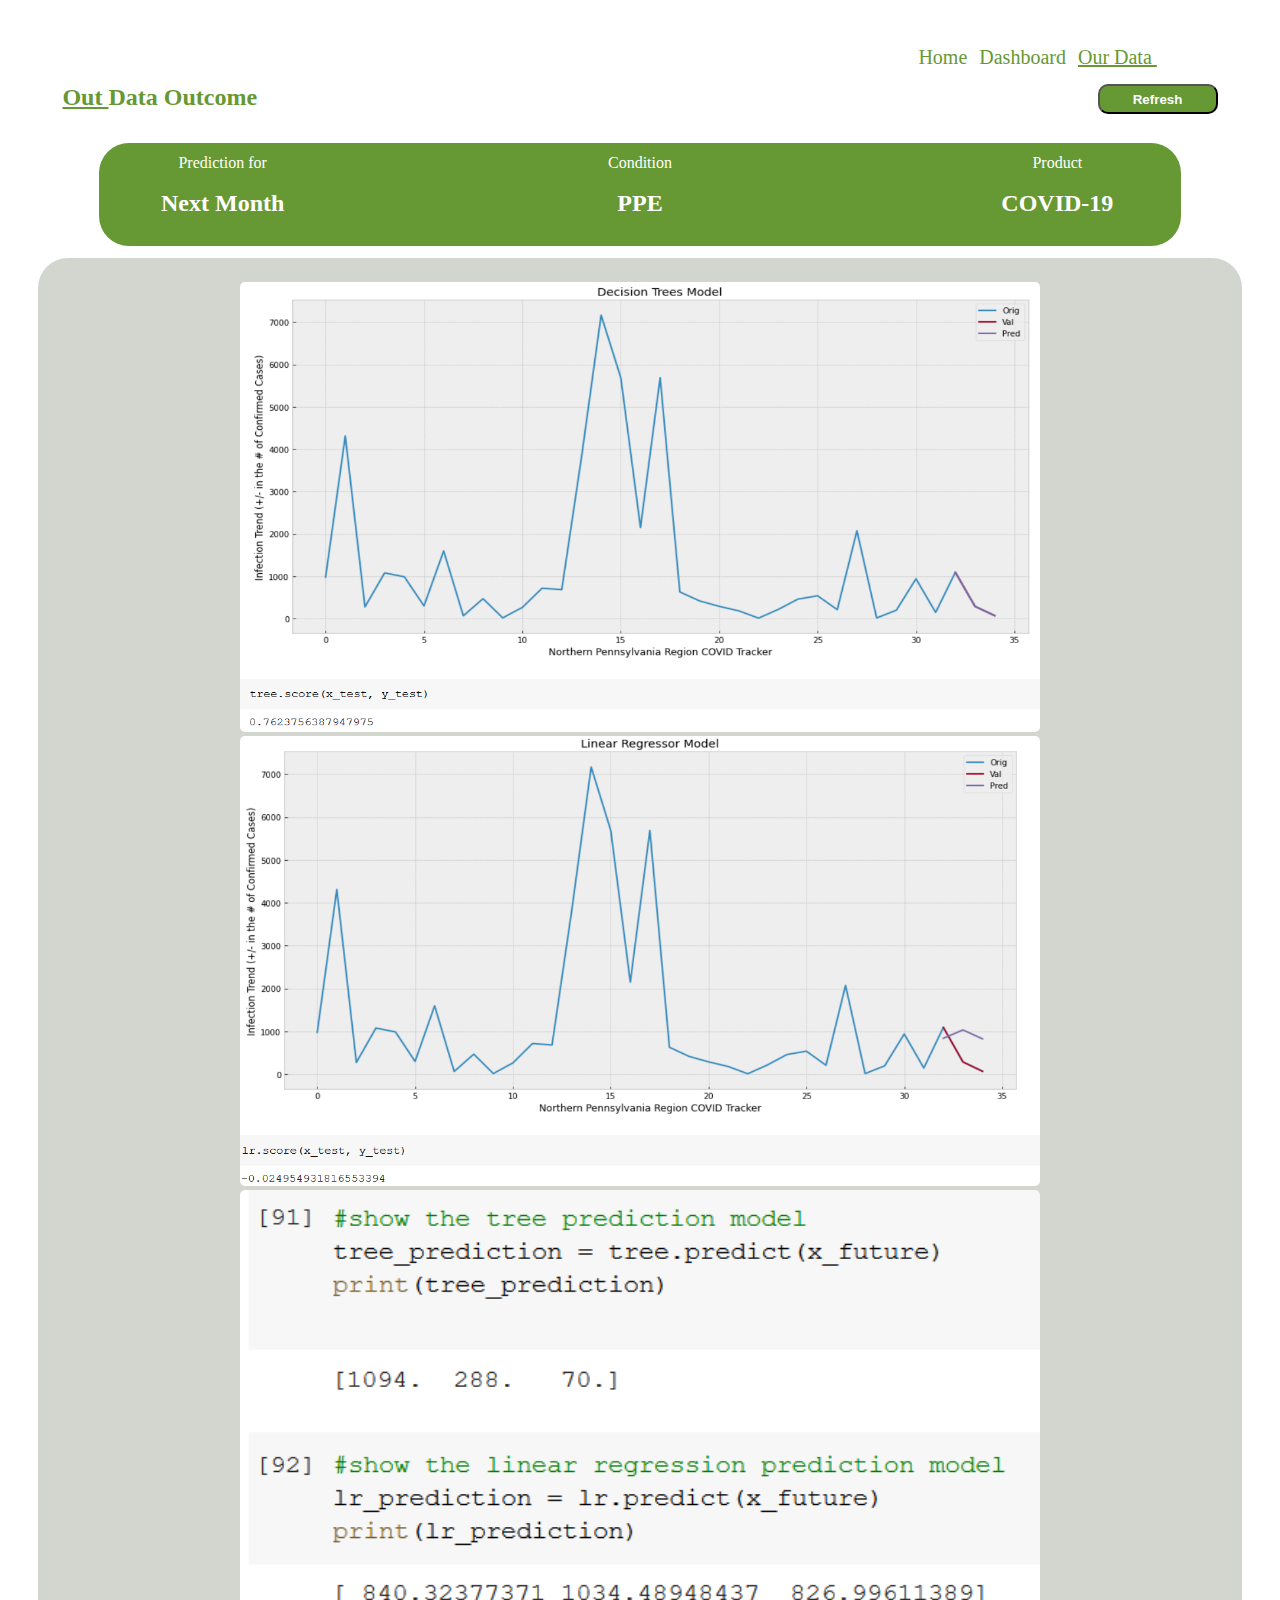
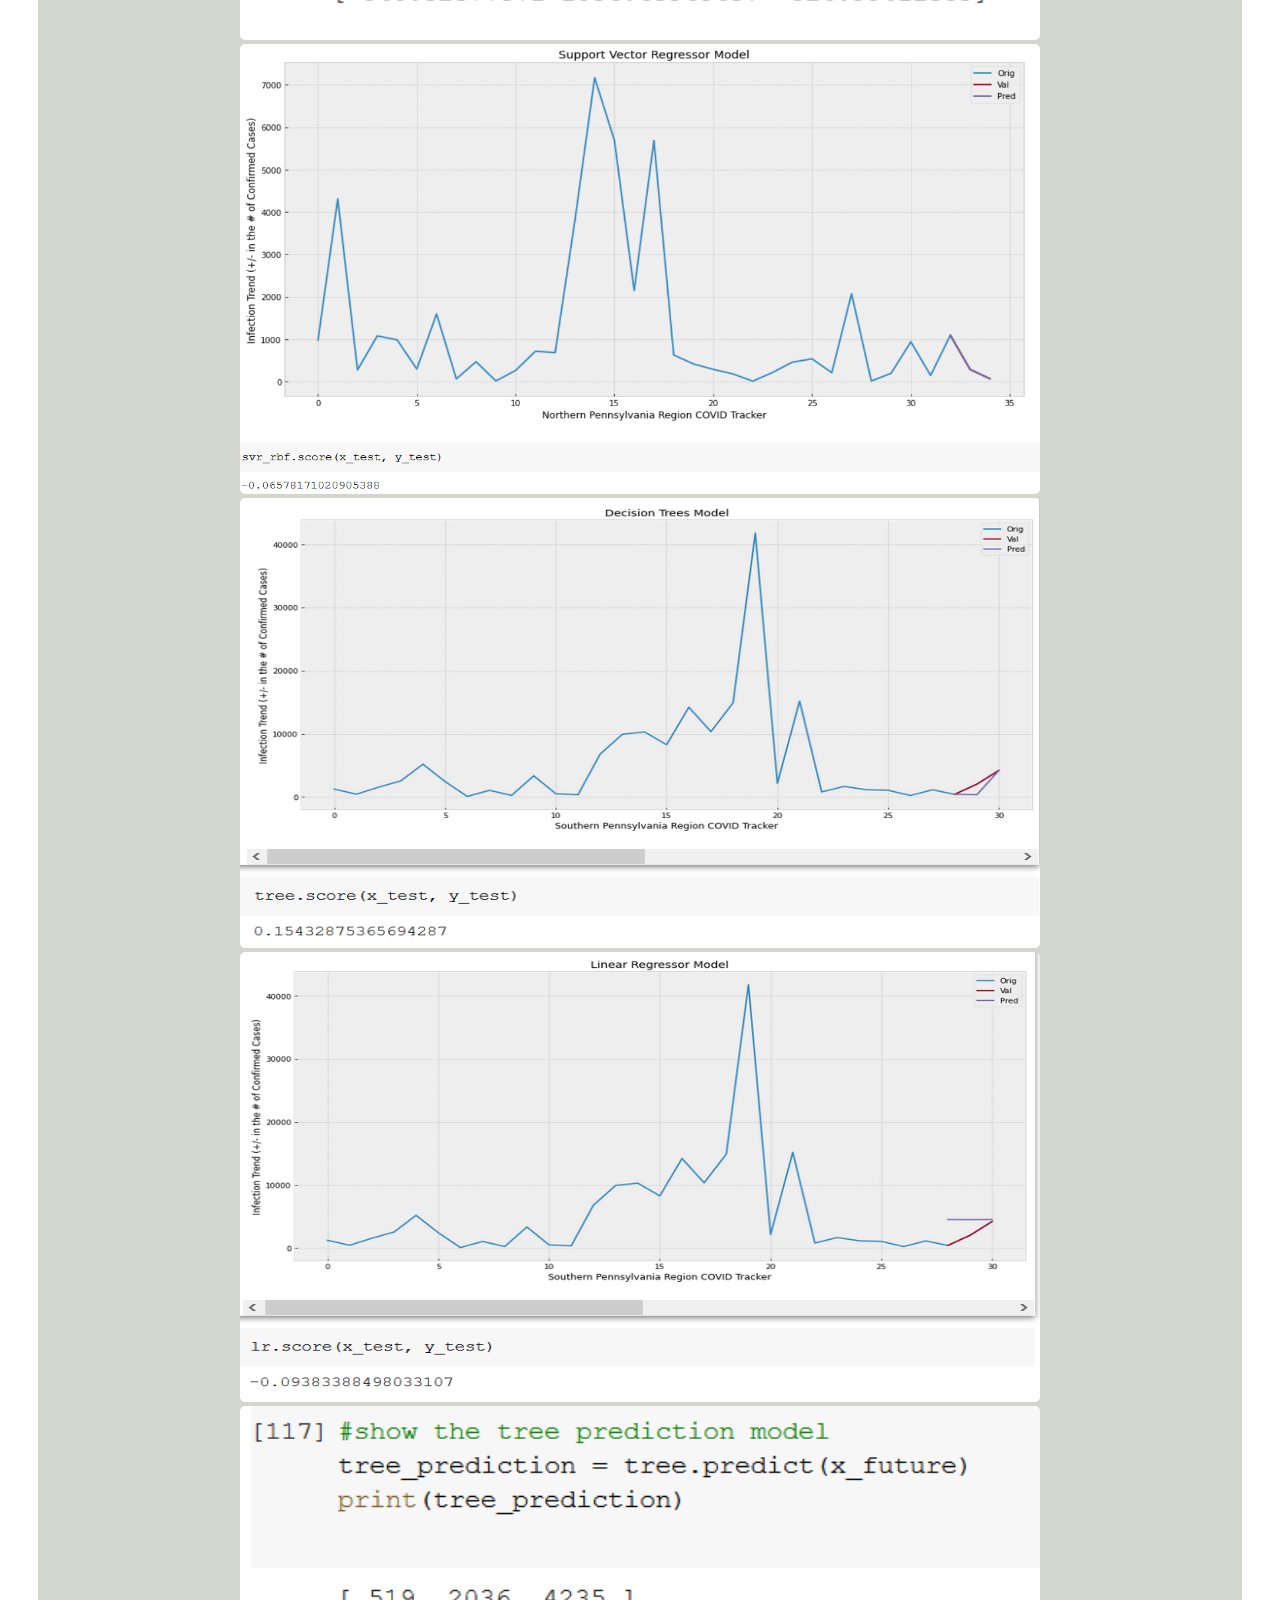
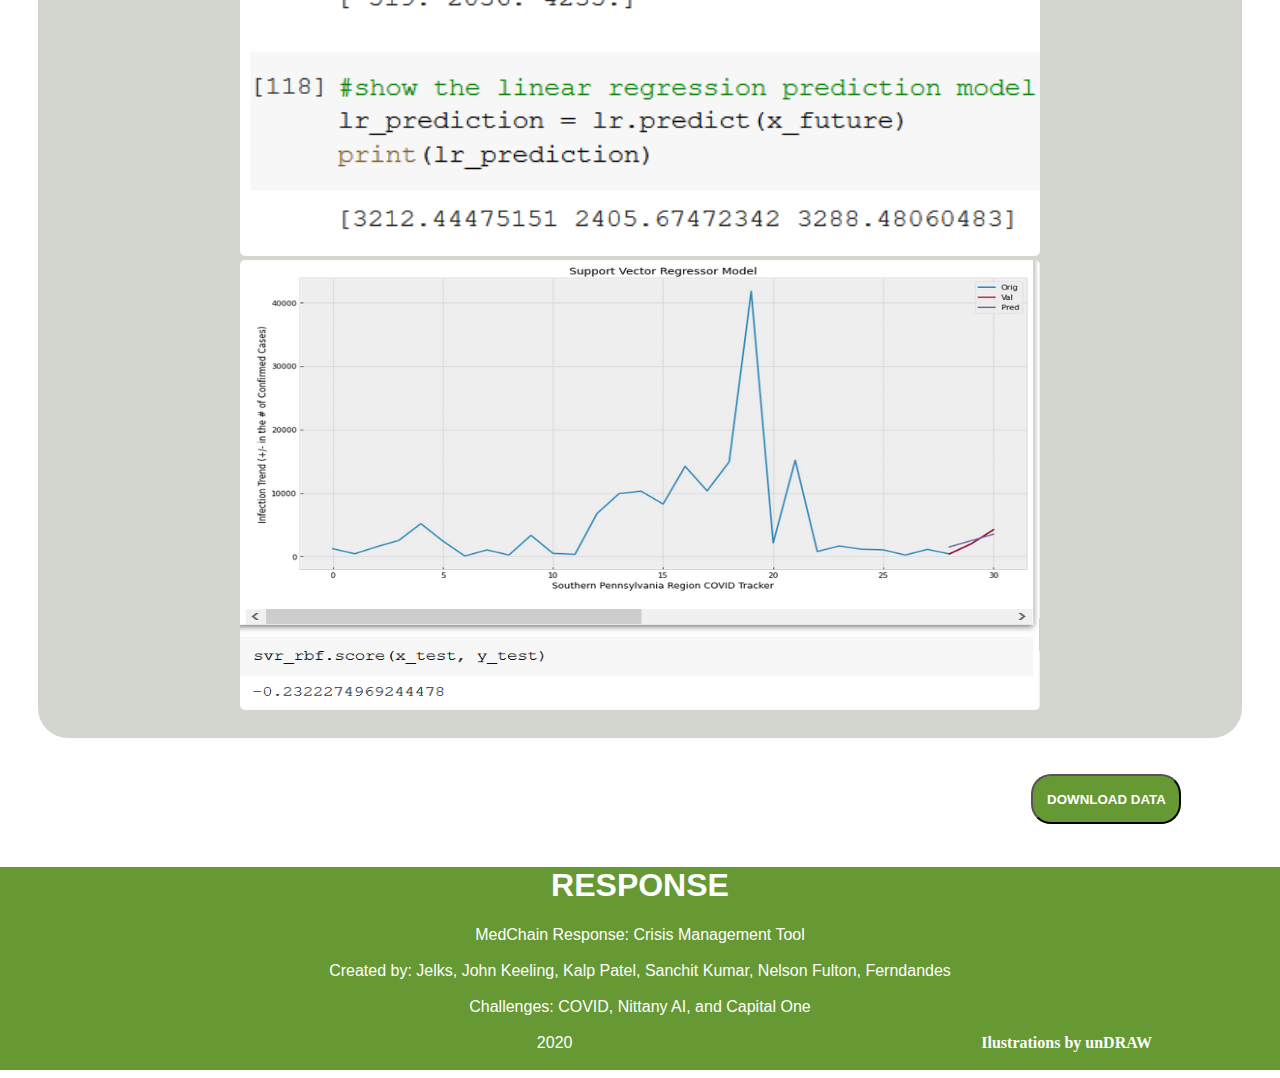
==== src/ourData.html @ 18c5ef17 "Add files via upload" ====
<!DOCTYPE html>
<html lang="en">

    <head>
        <meta charset="UTF-8">
        <meta name="viewport" content="width=device-width, initial-scale=1.0">
        <meta name="author" content="Kalp Patel">
        <title>Our Data</title>
        <link rel="stylesheet" href="styles.css">
        <script src="scripts.js"></script>
        <link rel="icon" type="image/png" href="img/Logo Icon.png">
    </head>

    <body>
        <div class="body">
            <div class="header">
                <img src="img/logo-text.png" alt="">
                <div id="right2">
                    <a id="link" href="index.html">Home</a> &nbsp;
                    <a id="link" href="dashboard.html">Dashboard</a> &nbsp;
                    <a id="link" href="ourData.html"><u>Our Data </u></a> &nbsp;&nbsp;
                </div>
            </div>
            <div class="dashboard">
                <div class="title2">
                    <button class="refresh" onClick="window.location.reload();">Refresh</button>
                    <h2>
                        <u>Out </u>Data Outcome
                    </h2>
                </div>
                <div class="predictions">
                    <div class='greenBubble'>
                        <div id="left1">
                            Prediction for <br><br>
                            <span id="h1">Next Month</span>
                        </div>
                        <div id="right1">
                            Product <br><br>
                            <span id="h1">COVID-19</span>
                        </div>
                        <div id="center1">
                            Condition <br><br>
                            <span id="h1">PPE</span>
                        </div>
                        <br>
                    </div>
                </div>
            </div>
            <div class="predictionGraphs">
                <img id="predictionImage" src="img/PA_NorthernRegion_MLAnalytics/DecisionTreesModel.png"> <br>
                <img id="predictionImage" src="img/PA_NorthernRegion_MLAnalytics/LinearRmodel.png"> <br>
                <img id="predictionImage" src="img/PA_NorthernRegion_MLAnalytics/predictions.png"> <br>
                <img id="predictionImage" src="img/PA_NorthernRegion_MLAnalytics/SVRmodel.png"> <br>
                <img id="predictionImage" src="img/PA_SouthernRegion_ML_Analytics/DecisionTrees_model.png"> <br>
                <img id="predictionImage" src="img/PA_SouthernRegion_ML_Analytics/LinearRmodel.png"> <br>
                <img id="predictionImage" src="img/PA_SouthernRegion_ML_Analytics/predictions.png"> <br>
                <img id="predictionImage" src="img/PA_SouthernRegion_ML_Analytics/SVR_model.png"> <br>
            </div>
            <br><br>
            <div class="endBtn">
                <div class="downloadData">
                    <button id="downloadData" type="submit" onclick="window.open('PA_CovidData.zip')">
                        DOWNLOAD DATA </button>
                </div>
            </div>
        </div>
        <br><br><br><br>
        <div class="endMsg">
            <div class="downloadData">
                <h1 id="responseHeader">RESPONSE</h1>
                <span id="ending">MedChain Response: Crisis Management Tool</span> <br><br>
                <span id="ending">Created by: Jelks, John Keeling, Kalp Patel, Sanchit Kumar, Nelson Fulton,
                    Ferndandes</span> <br><br>
                <span id="ending">Challenges: COVID, Nittany AI, and Capital One</span> <br><br>
                <span id="ending">2020</span>
                <span id="resource">Ilustrations by unDRAW</span>
                <br><br>
            </div>
        </div>
    </body>

</html>
---- src/styles.css ----
body {
    background-color: white;
    margin-left: 0;
    margin-right: 0;
}

.mainPrediction {
    background-color: #d2d6cf;
    border-radius: 30px;
    padding-left: 2%;
    padding-top: 2%;
    padding-right: 2%;
    padding-bottom: 2%;
}

.supplyLocations {
    background-color: #d2d6cf;
    border-radius: 30px;
    padding-left: 2%;
    padding-top: 2%;
    padding-right: 2%;
    padding-bottom: 2%;
}

.numberOfCases {
    background-color: white;
    border-radius: 15px;
    padding-left: 2%;
    padding-top: 2px;
    padding-right: 2%;
    padding-bottom: 2%;
    text-align: center;
    font-weight: bold;
    font-family: 'Courier New', Courier, monospace;
}

.smartPredictions, .supplyChainSystem, .predictiveAnalytics {
    background-color: white;
    border-radius: 25px;
    padding-left: 4%;
    padding-top: 2px;
    padding-right: 4%;
    padding-bottom: 2%;
    color: #669833;
    font-weight: bold;
    font-family: 'Courier New', Courier, monospace;
}

.text {
    font-weight: bold;
}

.go {
    background-color: #669833;
    font-weight: bold;
    color: white;
    size: 30px;
    border-radius: 10px;
}

.select{
    background-color: #669833;
    font-weight: bold;
    color: white;
    size: 30px;
    border-radius: 10px;
}

.supplierWorldMap {
    height: 90%;
    width: 90%;
}

.predictions {
    padding-left: 5%;
    padding-right: 5%;
    padding-top: 1%;
    padding-bottom: 1%;
}

.greenBubble {
    background-color: #669833;
    padding-left: 5%;
    padding-right: 5%;
    padding-top: 1%;
    padding-bottom: 1%;
    border-radius: 30px;
    color: white;
}

.middle{
    background-color: #d2d6cf;
    border-radius: 20px;
    padding-right: 5%;
    padding-left: 5%;
    padding-top: 5%;
    padding-bottom: 5%;
}

#left{
    float: left;
    width: 100px;
}
#center{
    padding-right: 15%;
    margin: auto;
    width: 100px;
}
#right{
    float: right;
    width: 100px;
    padding-right: 20%;
}

#caseData {
    height: 180%;
    width: 180%;
}

#downloadData {
    background-color: #669833;
    color: white;
    font-weight: bold;
    height: 50px;
    width: 150px;
    border-radius: 20px;
    float: right;
}

.endBtn {
    padding-right: 5%;
}

.endMsg {
    background-color: #669833;
    text-align: center;
    padding-left: 10%;
    padding-right: 10%;
}

#responseHeader {
    font-weight: 900;
    color: white;
    font-family: 'Segoe UI', Tahoma, Geneva, Verdana, sans-serif;
}

#ending {
    color: white;
    float: center;
    font-family: Verdana, Geneva, Tahoma, sans-serif;
}

#resource {
    float: right;
    font-weight: 600;
    color: white;
}

.body {
    padding-left: 3%;
    padding-right: 3%;
    padding-top: 3%;
}

option, select {
    color: #669833;
    font-weight: bold;
    border-radius: 5px;
    font-size: 15px;
}

#midTite {
    color: #669833;
    font-weight: 1000;
    border-radius: 5px;
    font-size: 16px;
}

#left1 {
    float: left;
    width: 140px;
    text-align:center;
}

#center1 {
    margin: auto;
    width: 140px;
    text-align:center;
}

#right1 {
    float: right;
    width: 140px;
    text-align:center;
}

#h1 {
    font-weight: bolder;
    font-size: 24px;
    font-family: Cambria, Cochin, Georgia, Times, 'Times New Roman', serif
}

.title2 {
    padding-left: 2%;
    padding-right: 2%;
    color:#669833;
    font-family: Cambria, Cochin, Georgia, Times, 'Times New Roman', serif
}

.refresh {
    border-radius: 10px;
    height: 30px;
    width: 120px;
    background-color:#669833;
    color: white;
    font-weight: bold;
    float: right;
}

#right2 {
    float: right;
    width: 400px;
    text-align:center;
}

#link {
    color: #669833;
    font-size: 20px;
}

a, a:hover, a:focus, a:active {
    text-decoration: none;
    color: inherit;
}

#right3 {
    float: right;
    width: 1300px;
    text-align: center;
}

.supplierMap {
    text-align: center;
}

.predictionGraphs {
    background-color: #d2d6cf;
    border-radius: 30px;
    padding-left: 2%;
    padding-top: 2%;
    padding-right: 2%;
    padding-bottom: 2%;
    text-align: center;
}

#predictionImage {
    height: 450px;
    width: 800px;
    border-radius: 5px;
}

#supplyMap {
    width: 1000px;
    height: 700px;
}
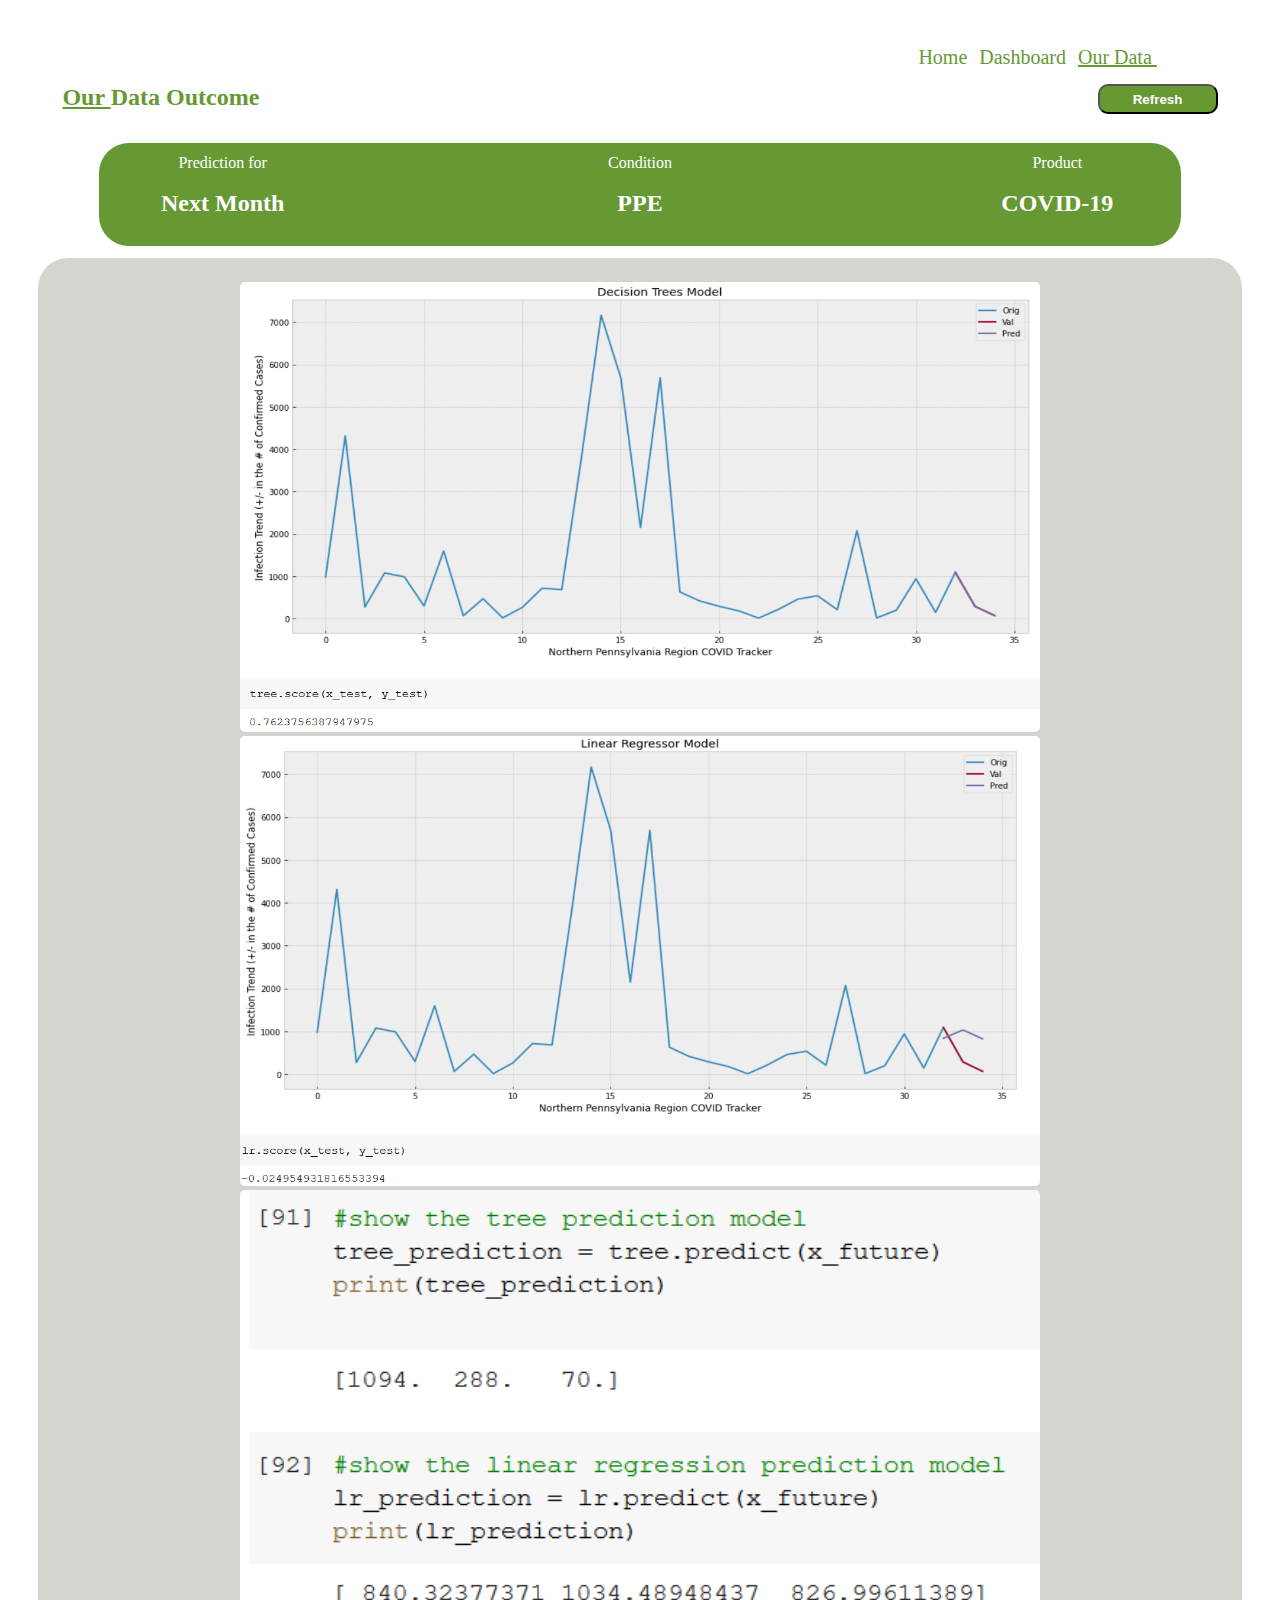
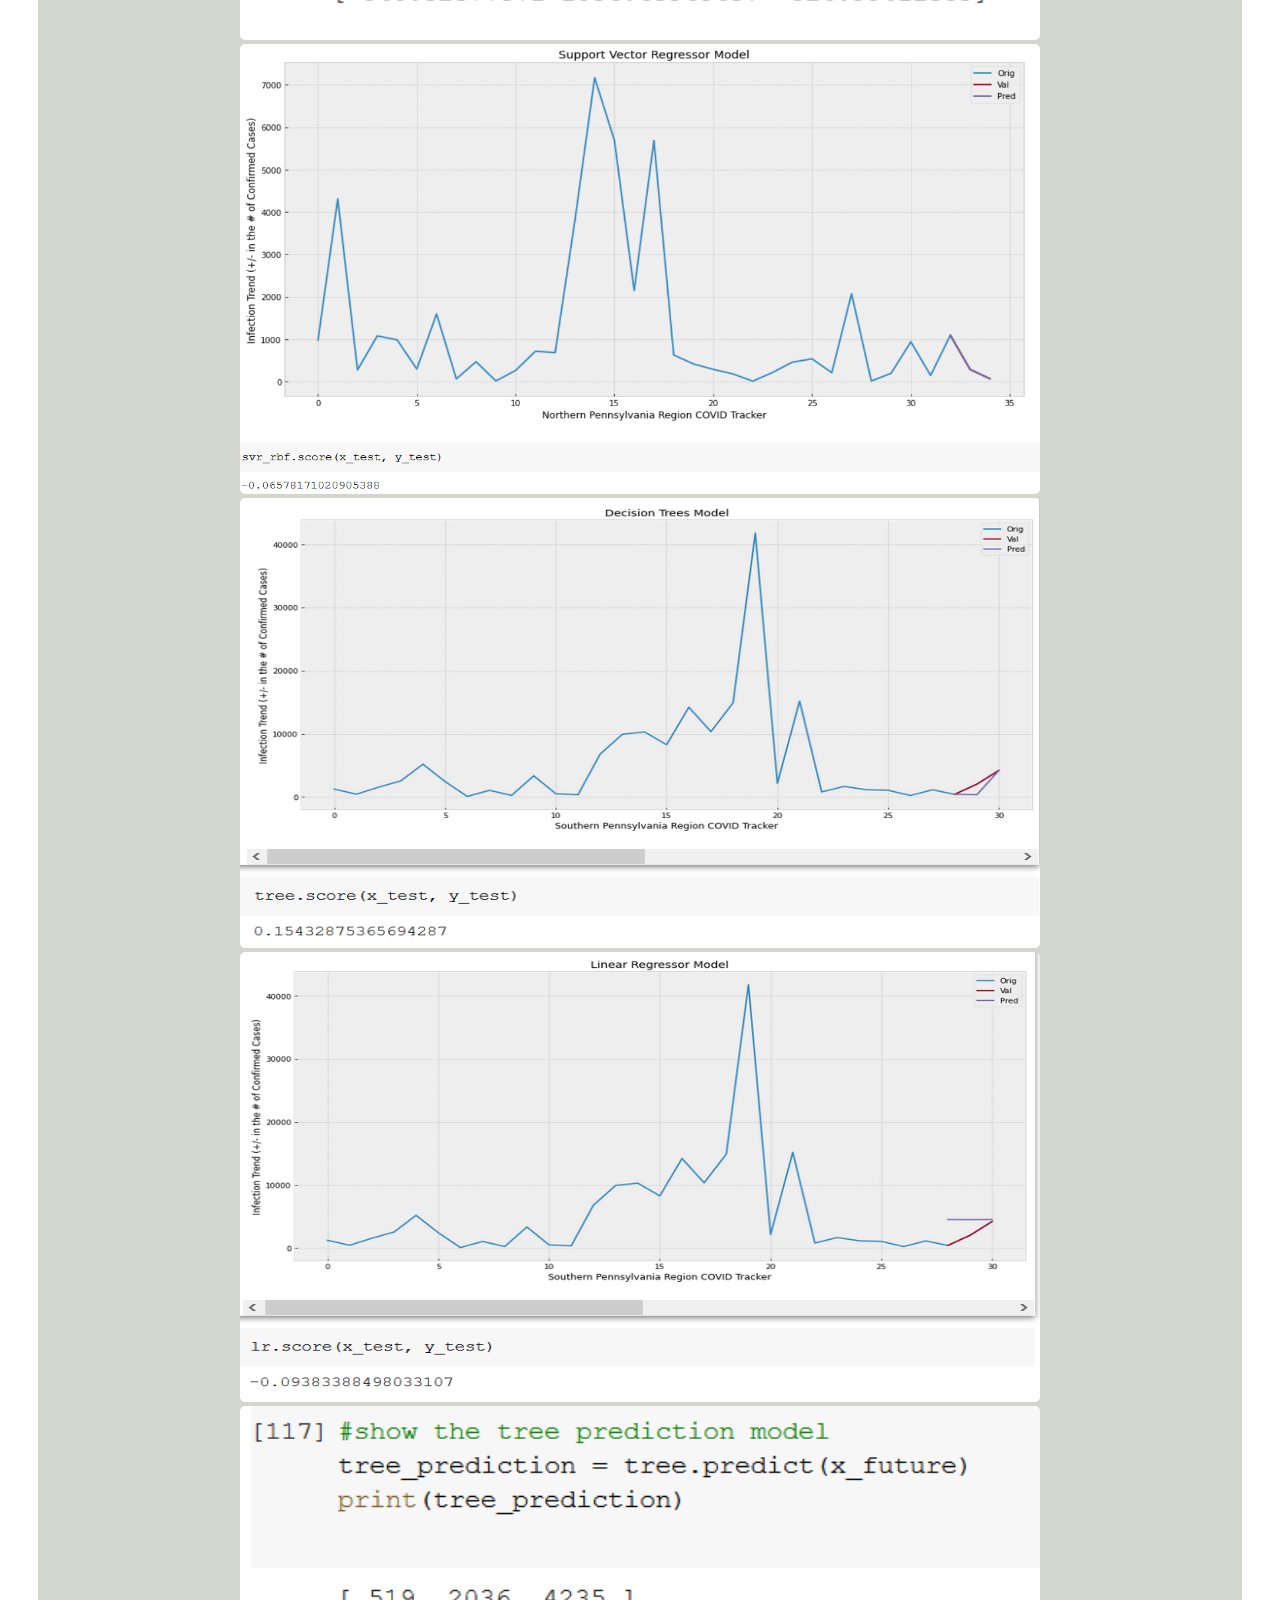
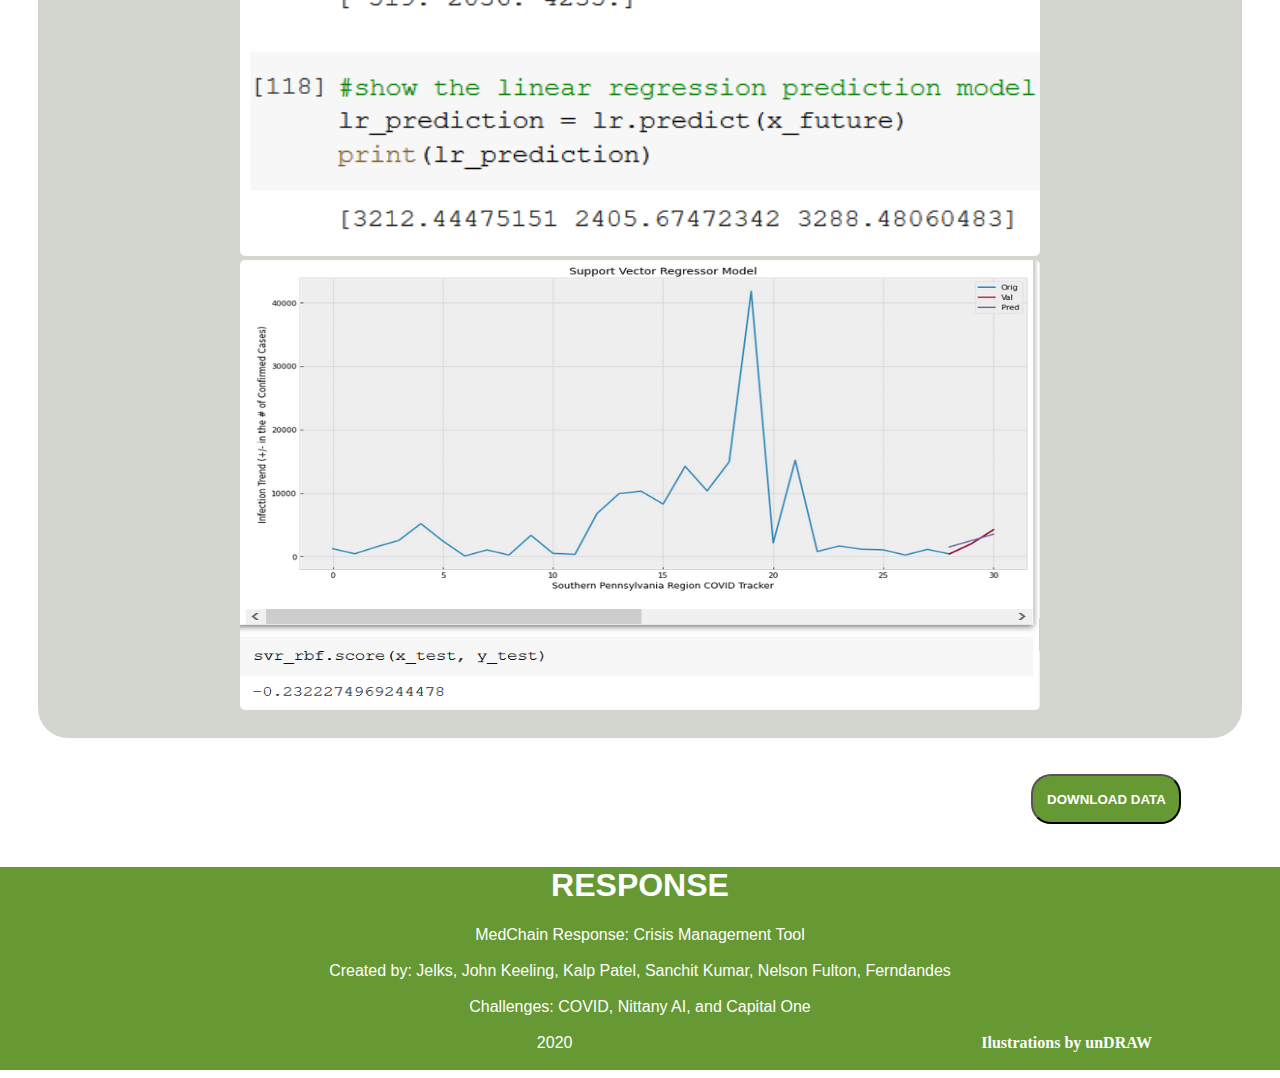
==== commit cb4cf7af: "Update ourData.html" ====
--- a/src/ourData.html
+++ b/src/ourData.html
@@ -25,7 +25,7 @@
                 <div class="title2">
                     <button class="refresh" onClick="window.location.reload();">Refresh</button>
                     <h2>
-                        <u>Out </u>Data Outcome
+                        <u>Our </u>Data Outcome
                     </h2>
                 </div>
                 <div class="predictions">
@@ -79,4 +79,4 @@
         </div>
     </body>
 
-</html>+</html>
